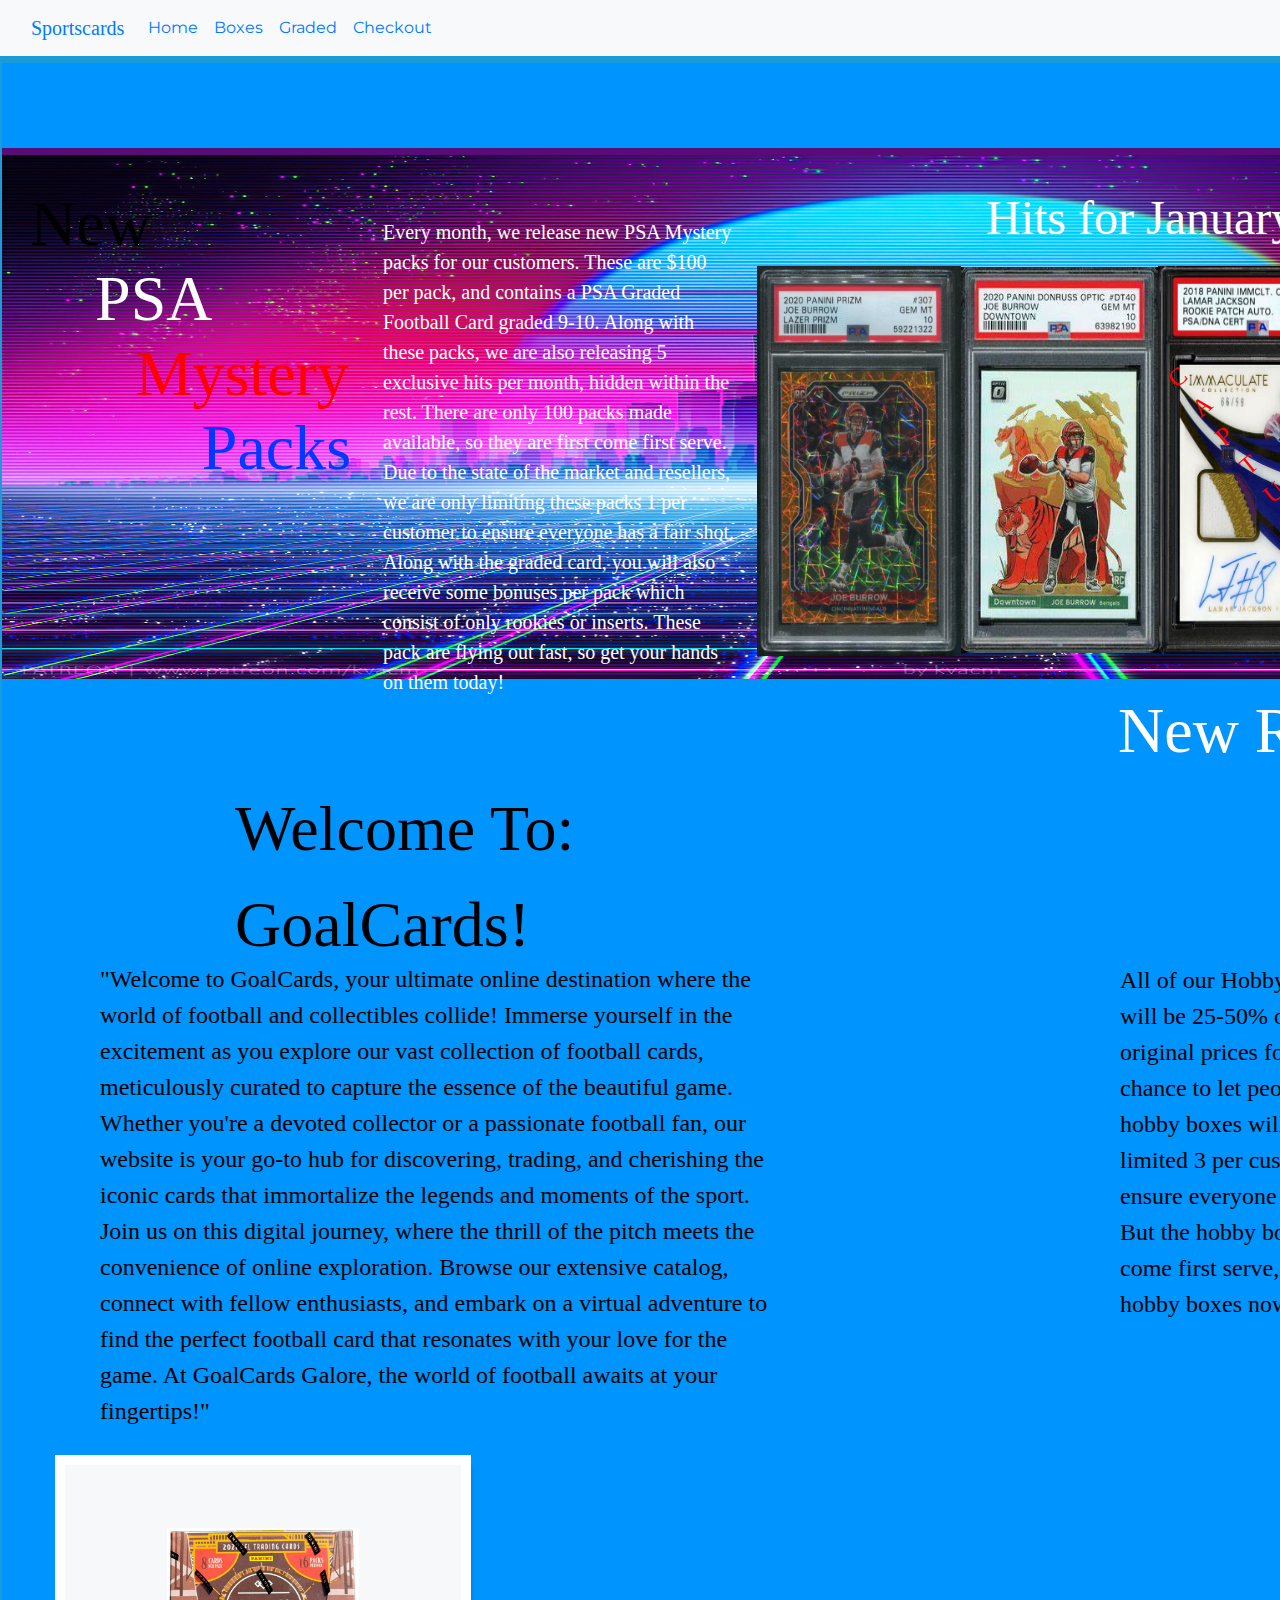
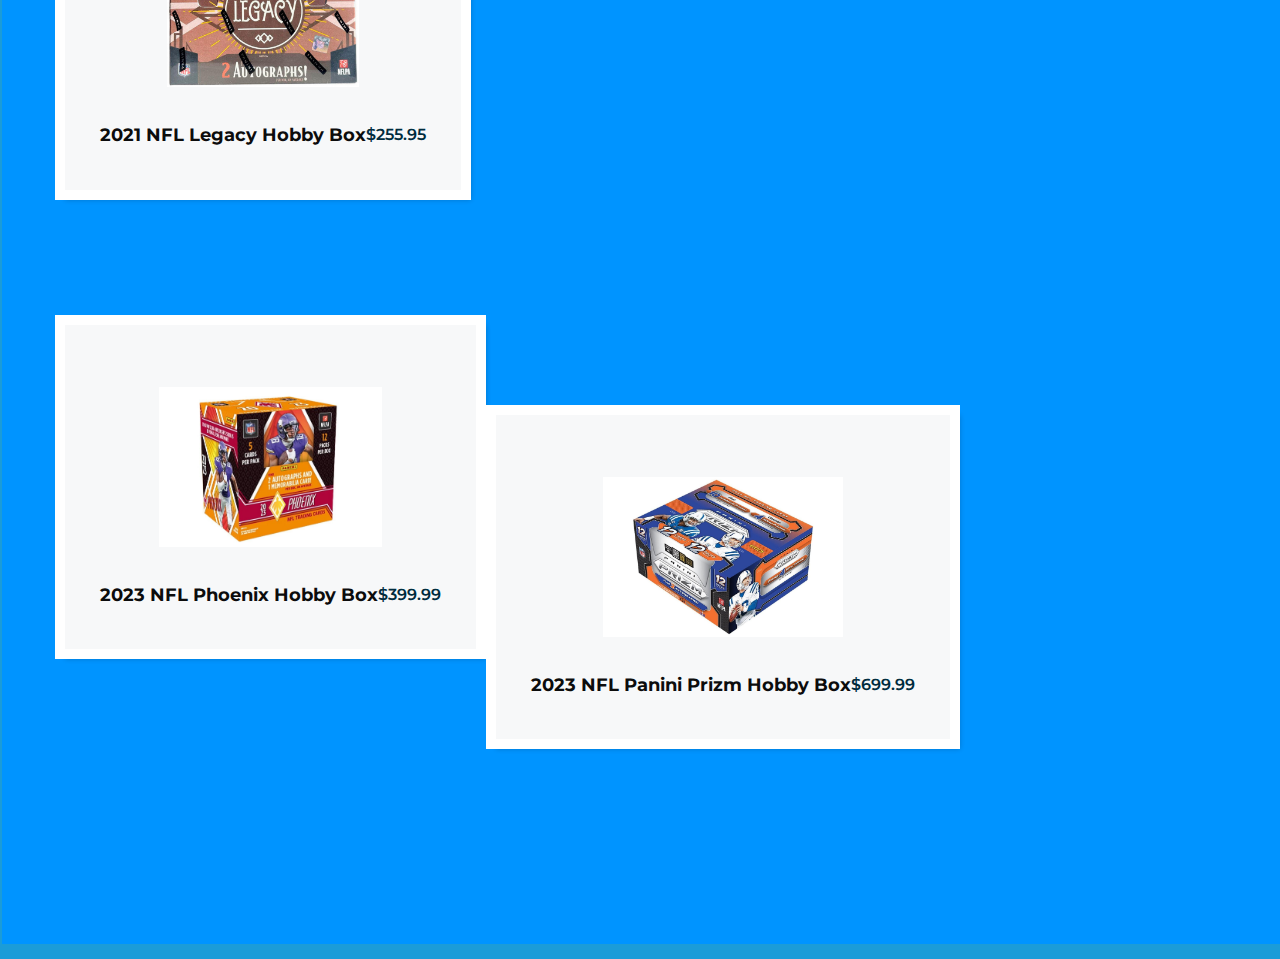
==== index.html @ 939ef0eb "first commit" ====
<!doctype html>
 <html lang="en"> 

<head>

<meta charset="utf-8">
<meta name="viewport" content="width=device-width, initial-scale=1">

<title>Sportscards</title> 

<link href="https://cdn.jsdelivr.net/npm/bootstrap@5.0.2/dist/css/bootstrap.min.css" rel="stylesheet" integrity="sha384-EVSTQN3/azprG1Anm3QDgpJLIm9Nao0Yz1ztcQTwFspd3yD65VohhpuuCOmLASjC" crossorigin="anonymous">
   <link href="https://cdn.jsdelivr.net/npm/bootstrap@5.2.3/dist/css/bootstrap.min.css" rel="stylesheet" integrity="sha384-rbsA2VBKQhggwzxH7pPCaAqO46MgnOM80zW1RWuH61DGLwZJEdK2Kadq2F9CUG65" crossorigin="anonymous">


<link href="style.css" href="java.js" rel="stylesheet" type="text/css" />
<link rel="stylesheet" type="text/css" href="css/bootstrap.css" />
<link href="css/style.css" rel="stylesheet" />
<link href="css/responsive.css" rel="stylesheet" />


</head> 
<nav class="navbar navbar-expand-lg bg-light">
    <div class="container-fluid">
      <a class="navbar-brand" href="#">Sportscards</a>
      <button class="navbar-toggler" type="button" data-bs-toggle="collapse" data-bs-target="#navbarSupportedContent" aria-controls="navbarSupportedContent" aria-expanded="false" aria-label="Toggle navigation">
        <span class="navbar-toggler-icon"></span>
      </button>
      <div class="collapse navbar-collapse" id="navbarSupportedContent">
        <ul class="navbar-nav me-auto mb-2 mb-lg-0">
          <li class="nav-item">
            <a class="nav-link active" aria-current="page" href="index.html">Home</a>
          </li>
          <li class="nav-item">
            <a class="nav-link active" aria-current="page" href="boxes.html">Boxes</a>
          </li>
          <li class="nav-item">
            <a class="nav-link active" aria-current="page" href="product.html">Graded</a>
          </li>
          <li class="nav-item">
            <a class="nav-link active" aria-current="page" href="checkout.html">Checkout</a>
          </li>
      </div>
    </div>
  </nav>
<div style="width: 100%; height: 100%; position: relative">
    <div style="width: 1784px; height: 2481px; left: 2px; top: 7px; position: absolute">
        <div style="width: 1784px; height: 1240.50px; left: 0px; top: 0px; position: absolute; background: #0094FF"></div>
        <div style="width: 1784px; height: 1240.50px; left: 0px; top: 1240.50px; position: absolute; background: #0094FF"></div>
    </div>
    <div style="width: 1900px; height: 531px; left: 2px; top: 92px; position: absolute; background: #5A0C76"></div>
    <img style="width: 1900px; height: 524px; left: 2px; top: 99px; position: absolute" src="pictures/synthwave-cityscape-4k-6x-1920x1080.jpg" />
    
<body> 
            <div style="width: 522px; height: 194px; left: 235px; top: 725px; position: absolute; color: black; font-size: 64px; font-family: Kranky; font-weight: 400; word-wrap: break-word">Welcome To: GoalCards!<br/><br/><br/></div>
            <div style="width: 433.19px; height: 299.05px; left: 30px; top: 120px; position: absolute">
                <div style="width: 261.39px; height: 74.76px; left: 0px; top: 0px; position: absolute; color: black; font-size: 64px; font-family: Jost; font-weight: 400; word-wrap: break-word">New</div>
                <div style="width: 261.39px; height: 74.76px; left: 171.81px; top: 224.29px; position: absolute; color: #0038FF; font-size: 64px; font-family: Jost; font-weight: 400; word-wrap: break-word">Packs</div>
                <div style="width: 261.39px; height: 74.76px; left: 105.54px; top: 149.53px; position: absolute; color: #FF0000; font-size: 64px; font-family: Jost; font-weight: 300; word-wrap: break-word">Mystery</div>
                <div style="width: 261.39px; height: 74.76px; left: 65.04px; top: 74.76px; position: absolute; color: white; font-size: 64px; font-family: Jost; font-weight: 400; word-wrap: break-word">PSA</div>
            </div>
            <img style="width: 197px; height: 386px; left: 961px; top: 211px; position: absolute" src="pictures/Psa2.jpg" />
            <img style="width: 198px; height: 388px; left: 1158px; top: 210px; position: absolute" src="pictures/Psa3.jpg" />
            <img style="width: 209px; height: 390px; left: 1356px; top: 212px; position: absolute" src="pictures/psa4.jpg" />
            <img style="width: 223px; height: 386px; left: 1565px; top: 214px; position: absolute" src="pictures/Psa5.jpg" />
            <div style="width: 514px; height: 52px; left: 986px; top: 126px; position: absolute; color: white; font-size: 48px; font-family: KoPub Batang; font-weight: 400; word-wrap: break-word">Hits for January 2024: </div>
            <img style="width: 204px; height: 390px; left: 757px; top: 210px; position: absolute" src="pictures/Psa1.avif" />
            <div style="width: 352px; height: 375px; left: 383px; top: 161px; position: absolute; color: white; font-size: 20px; font-family: KoPub Batang; font-weight: 400; word-wrap: break-word">Every month, we release new PSA Mystery packs for our customers. These are $100 per pack, and contains a PSA Graded Football Card graded 9-10. Along with these packs, we are also releasing 5 exclusive hits per month, hidden within the rest. There are only 100 packs made available, so they are first come first serve. Due to the state of the market and resellers, we are only limiting these packs 1 per customer to ensure everyone has a fair shot. Along with the graded card, you will also receive some bonuses per pack which consist of only rookies or inserts. These pack are flying out fast, so get your hands on them today!</div>
            <div style="width: 25.69px; height: 279.49px; left: 1159.06px; top: 312.32px; position: absolute; transform: rotate(-39.54deg); transform-origin: 0 0; color: #FF0000; font-size: 25px; font-family: KoPub Batang; font-weight: 500; word-wrap: break-word">C<br/>A<br/>P<br/>T<br/>U<br/>R<br/>E<br/>D</div>
            <div style="width: 138px; height: 46px; padding: 10px; left: 1579px; top: 148px; position: absolute; background: #1C2CBD; border-radius: 6px"></div>
            <div style="width: 127px; height: 36px; left: 1584px; top: 157px; position: absolute; color: white; font-size: 22px; font-family: KoPub Batang; font-weight: 700; word-wrap: break-word">Add To Cart</div>
            <div style="width: 685px; height: 325px; left: 100px; top: 905px; position: absolute; color: black; font-size: 24px; font-family: Kranky; font-weight: 400; word-wrap: break-word">"Welcome to GoalCards, your ultimate online destination where the world of football and collectibles collide! Immerse yourself in the excitement as you explore our vast collection of football cards, meticulously curated to capture the essence of the beautiful game. Whether you're a devoted collector or a passionate football fan, our website is your go-to hub for discovering, trading, and cherishing the iconic cards that immortalize the legends and moments of the sport. Join us on this digital journey, where the thrill of the pitch meets the convenience of online exploration. Browse our extensive catalog, connect with fellow enthusiasts, and embark on a virtual adventure to find the perfect football card that resonates with your love for the game. At GoalCards Galore, the world of football awaits at your fingertips!"</div>
       

            

            <div style="width: 294px; height: 515px; left: 1120px; top: 906px; position: absolute; color: black; font-size: 24px; font-family: Kranky; font-weight: 400; word-wrap: break-word">All of our Hobby Boxes here will be 25-50% off the original prices for a fair chance to let people have. All hobby boxes will, however, be limited 3 per customer, to ensure everyone has a chance. But the hobby boxes are first come first serve, so get your hobby boxes now!</div>
            <div style="width: 420px; height: 72px; left: 1118px; top: 627px; position: absolute; color: white; font-size: 64px; font-family: Kranky; font-weight: 400; word-wrap: break-word">New Releases:</div>
    </div>
   <br>
   <br>
   <br>
   <br>
   <br>
   <br>
   <br>
   <br>
   <br>
   <br>
   <br>
   <br>
   <br>
   <br>
   <br>
   <br>



    <section class="product_section layout_padding">
      <div class="container">
         <div class="heading_container heading_center">
         </div>
         <div class="row">
            <div class="col-sm- col-md-450 col-lg-36">
               <div class="box">
                  <div class="option_container">
                     <div class="options">
                        <a href="checkout.html" class="option1">
                           Add To Cart
                           </a>
                        <a href="https://www.ebay.com/itm/116066771602?epid=9047081018&itmmeta=01HQ8SGASHASR59DKF778SFXJ7&hash=item1b061e6292:g:EuAAAOSwmBNlyjYv&itmprp=enc%3AAQAIAAAA4KBQAHpuiL8QbpJZUIYb2koohZVDnmew86%2FaWomhUIYwd31ObzhjFNeNG9FK9%2FM96xDHfE4tsymdJeq2yWn7De3NmVpTS60BsIFQ%2Ffju9yU1MbPoz2qIU41idpAAHA6uDLI%2FC7dO5%2Bxzdw2IRJB%2B6UvmAnozQjzF%2BnvzqbwqTmov3xKDPXG%2BNyscbCABRGnSTDw%2BiohvIkR00tEWOFgClZIgy%2F7tlVlaxusQ0zD8KJzk70ehA%2FpHWfltrVttD77hZ2PMo7FE0cYIlS0e5zhXZzyRXx2m3sCCvgYnL%2FItp80i%7Ctkp%3ABFBM7KzBmbpj" class="option2">
                        Buy Now
                        </a>
                     </div>
                  </div>
                  <div class="img-box">
                     <img src="pictures/Legacy-2021.jpg" alt="">
                  </div>
                  <div class="detail-box">
                     <h5>
                        2021 NFL Legacy Hobby Box
                     </h5>
                     <h6>
                        $255.95
                     </h6>
                  </div>
               </div>
            </div>

<br>
<br>
<section class="product_section layout_padding">
  <div class="container">
     <div class="heading_container heading_center">
     </div>
     <div class="row">
        <div class="col-sm- col-md-450 col-lg-36">
           <div class="box">
              <div class="option_container">
                 <div class="options">
                    <a href="checkout.html" class="option1">
                       Add To Cart
                       </a>
                    <a href="https://www.ebay.com/itm/134907839447?epid=6065004622&itmmeta=01HQ8SKSXH5YYYMW5WE3ECBSJJ&hash=item1f692243d7:g:6fcAAOSw3Hhls8Tp&itmprp=enc%3AAQAIAAAA4HZTL37cBWalrcgHPWvmVK2A5vNpLNe0aGqfRahu8tgMaxEr8RBwsKyj0YkxcJ%2B2mR%2BDdeh0Mba1WHf0gZT5nm3zdsFHCZ%2BI8g8tLOTfOlR4yhNQXXU2kiwqxUNdbWnkevL2zj7o3okPXKvCFIShGS9bg2a2DAPOHRxINoha1wnFbxzVbWhb3T%2FHcKmU0OM0At0GhfYd%2F6%2Bil7XpTjKaBkfx777QnA3aD3e7xTxkozIiogFKzOvXWbdjbIQaeVSesfaJQ289IXN6qpJtjdE783NRpFtB53zfqeYszHEEJP0e%7Ctkp%3ABFBM6p7Pmbpj" class="option2">
                    Buy Now
                    </a>
                 </div>
              </div>
              <div class="img-box">
                 <img src="pictures/Phoenix.jpg" alt="">
              </div>
              <div class="detail-box">
                 <h5>
                    2023 NFL Phoenix Hobby Box
                 </h5>
                 <h6>
                    $399.99
                 </h6>
              </div>
           </div>
        </div>

<br>
<br>

<section class="product_section layout_padding">
  <div class="container">
     <div class="heading_container heading_center">
     </div>
     <div class="row">
        <div class="col-sm- col-md-450 col-lg-36">
           <div class="box">
              <div class="option_container">
                 <div class="options">
                    <a href="checkout.html" class="option1">
                       Add To Cart
                       </a>
                    <a href="https://www.ebay.com/itm/355345177961?epid=2335740343&itmmeta=01HQ8SP6V52WZNNJHHV3ASPWVT&hash=item52bc391d69:g:LgsAAOSwFa9lle5x&itmprp=enc%3AAQAIAAAA8BY7I%2FQ%2Bq76Imb0Bp4X3yCHpq1NTtp7CXob4fsSm13b9zFY1aUTFySxqRsmvmFGpTCefelSUkqDrGffbMH66xSZ%2F5GwQZz51RmqmEvx4843xMXabzBrxgJA2WlUSo8mobtcKduLTydA34aNT1HeTj--QJHvTZwYuKqtcyVSOh9XEskgCZi8wcSksbk9TnCeIeWe%2FBZuBrUSpj0U6Tsy0j8MGS2qdl%2BDhlQCq04T%2F8mSw5XfY8VfyuBB1KEPzGZplkQihc1dRh%2FQhmIZtT8FmjH1h5B83JydCShX4N49ikZ5G%2FsIQmdeRiz5EeoAe%2BQ8v3A%3D%3D%7Ctkp%3ABk9SR9jt2Jm6Yw" class="option2">
                    Buy Now
                    </a>
                 </div>
              </div>
              <div class="img-box">
                 <img src="pictures/Prizm-2023.jpg" alt="">
              </div>
              <div class="detail-box">
                 <h5>
                    2023 NFL Panini Prizm Hobby Box
                 </h5>
                 <h6>
                    $699.99
                 </h6>
              </div>
           </div>
        </div>
    

<script src="https://cdn.jsdelivr.net/npm/bootstrap@5.2.3/dist/js/bootstrap.bundle.min.js" integrity="sha384-kenU1KFdBIe4zVF0s0G1M5b4hcpxyD9F7jL+jjXkk+Q2h455rYXK/7HAuoJl+0I4" crossorigin="anonymous"></script>

</body> 

</html>
---- css/style.css ----
@import url('https://fonts.googleapis.com/css2?family=Montserrat:ital,wght@0,100;0,200;0,300;0,400;0,500;0,600;0,700;0,800;0,900;1,100;1,200;1,300;1,400;1,500;1,600;1,700;1,800;1,900&display=swap');

* {
  box-sizing: border-box;
}
body {
  font-family: 'Montserrat', sans-serif;
  color: #0c0c0c;
  background-color: #1b9cd8;
  overflow-x: hidden;
}

.layout_padding {
  padding: 70px 0;
}

.layout_padding2 {
  padding: 75px 0;
}

.layout_padding2-top {
  padding-top: 75px;
}

.layout_padding2-bottom {
  padding-bottom: 75px;
}

.layout_padding-top {
  padding-top: 90px;
}

.layout_padding-bottom {
  padding-bottom: 90px;
}

h1,
h2 {
  font-family: 'Playfair Display', serif;
}

.heading_container {
  display: -webkit-box;
  display: -ms-flexbox;
  display: flex;
  -webkit-box-orient: vertical;
  -webkit-box-direction: normal;
      -ms-flex-direction: column;
          flex-direction: column;
  -webkit-box-align: start;
      -ms-flex-align: start;
          align-items: flex-start;
}

.heading_container h2 {
    position: relative;
    margin-bottom: 0;
    font-size: 3.5rem;
    font-weight: bold;
}

.heading_container h2::after {
    content: "";
    display: block;
    width: 70px;
    height: 5px;
    background: #f7444e;
    margin: 10px auto 10px;
}

.heading_container h2 span {
  color: #f7444e;
}

.heading_container p {
  margin-top: 10px;
  margin-bottom: 0;
}

.heading_container.heading_center {
  -webkit-box-align: center;
      -ms-flex-align: center;
          align-items: center;
  text-align: center;
}

a,
a:hover,
a:focus {
  text-decoration: none;
}

a:hover,
a:focus {
  color: initial;
}

.btn,
.btn:focus {
  outline: none !important;
  -webkit-box-shadow: none;
          box-shadow: none;
}

/*header section*/
.hero_area {
  position: relative;
  min-height: 100vh;
  display: -webkit-box;
  display: -ms-flexbox;
  display: flex;
  -webkit-box-orient: vertical;
  -webkit-box-direction: normal;
      -ms-flex-direction: column;
          flex-direction: column;
}

.sub_page .hero_area {
  min-height: auto;
  -webkit-box-shadow: 0 0 5px 0 rgba(0, 0, 0, 0.25);
          box-shadow: 0 0 5px 0 rgba(0, 0, 0, 0.25);
}

.header_section {
    padding: 15px 0;
}

.header_section .container-fluid {
  padding-right: 25px;
  padding-left: 25px;
}

.navbar-brand {
  font-family: 'Playfair Display', serif;
}

.navbar-brand span {
  font-weight: bold;
  font-size: 32px;
  color: #000000;
}

.custom_nav-container {
  padding: 0;
}

.custom_nav-container .navbar-nav {
  margin-left: auto;
}

.custom_nav-container .navbar-nav .nav-item .nav-link {
    padding: 5px 20px;
    color: #131313;
    text-align: center;
    text-transform: uppercase;
    border-radius: 5px;
    -webkit-transition: all 0.3s;
    transition: all 0.3s;
    font-weight: 700;
}

.custom_nav-container .navbar-nav .nav-item .nav-link svg {
  width: 17px;
  height: auto;
  fill: #000000;
  margin-bottom: 2px;
}

.custom_nav-container .navbar-nav .nav-item:hover .nav-link, .custom_nav-container .navbar-nav .nav-item.active .nav-link {
  color: #f7444e;
}

.custom_nav-container .navbar-nav .nav-item:hover .nav-link svg, .custom_nav-container .navbar-nav .nav-item.active .nav-link svg {
  fill: #f7444e;
}

.custom_nav-container .nav_search-btn {
  width: 35px;
  height: 35px;
  padding: 0;
  border: none;
  color: #000000;
}

.custom_nav-container .nav_search-btn:hover {
  color: #f7444e;
}

.custom_nav-container .navbar-toggler {
  outline: none;
}

.custom_nav-container .navbar-toggler {
  padding: 0;
  width: 37px;
  height: 42px;
  -webkit-transition: all 0.3s;
  transition: all 0.3s;
}

.custom_nav-container .navbar-toggler span {
  display: block;
  width: 35px;
  height: 4px;
  background-color: #000000;
  margin: 7px 0;
  -webkit-transition: all 0.3s;
  transition: all 0.3s;
  position: relative;
  border-radius: 5px;
  transition: all 0.3s;
}

.custom_nav-container .navbar-toggler span::before, .custom_nav-container .navbar-toggler span::after {
  content: "";
  position: absolute;
  left: 0;
  height: 100%;
  width: 100%;
  background-color: #000000;
  top: -10px;
  border-radius: 5px;
  -webkit-transition: all 0.3s;
  transition: all 0.3s;
}

.custom_nav-container .navbar-toggler span::after {
  top: 10px;
}

.custom_nav-container .navbar-toggler[aria-expanded="true"] {
  -webkit-transform: rotate(360deg);
          transform: rotate(360deg);
}

.custom_nav-container .navbar-toggler[aria-expanded="true"] span {
  -webkit-transform: rotate(45deg);
          transform: rotate(45deg);
}

.custom_nav-container .navbar-toggler[aria-expanded="true"] span::before, .custom_nav-container .navbar-toggler[aria-expanded="true"] span::after {
  -webkit-transform: rotate(90deg);
          transform: rotate(90deg);
  top: 0;
}

/*end header section*/
/* slider section */
.slider_section {
  -webkit-box-flex: 1;
      -ms-flex: 1;
          flex: 1;
  display: -webkit-box;
  display: -ms-flexbox;
  display: flex;
  -webkit-box-align: center;
      -ms-flex-align: center;
          align-items: center;
  position: relative;
  padding: 90px 0 75px 0;
}

.slider_section .row {
  -webkit-box-align: center;
      -ms-flex-align: center;
          align-items: center;
}

.slider_section #customCarousel1 {
  width: 100%;
  position: unset;
}

.slider_section .detail-box h1 {
    font-size: 4.5rem;
    font-weight: bold;
    margin-bottom: 15px;
    color: #002c3e;
    line-height: 70px;
}

.slider_section .detail-box h1 span {
  color: #f7444e;
}

.slider_section .detail-box p {
    font-size: 16px;
    margin-top: 20px;
    margin-bottom: 1.5rem;
}

.slider_section .detail-box a {
    display: inline-block;
    padding: 12px 45px;
    background-color: #f7444e;
    border: 1px solid #f7444e;
    color: #ffffff;
    border-radius: 0;
    -webkit-transition: all 0.3s;
    transition: all 0.3s;
    margin-top: 10px;
    font-weight: 700;
}

.slider_section .detail-box a:hover {
  background-color: transparent;
  color: #f7444e;
}

.slider_section .img-box img {
  width: 100%;
}

.slider_section .carousel-indicators {
  position: unset;
  margin: 0;
  margin-top: 45px;
  -webkit-box-pack: start;
      -ms-flex-pack: start;
          justify-content: flex-start;
  -webkit-box-align: center;
      -ms-flex-align: center;
          align-items: center;
}

.slider_section .carousel-indicators li {
  background-color: #ffffff;
  width: 12px;
  height: 12px;
  border-radius: 100%;
  opacity: 1;
}

.slider_section .carousel-indicators li.active {
  width: 20px;
  height: 20px;
  background-color: #f7444e;
}

.slider_bg_box {
  position: absolute;
  top: 0;
  left: 0;
  width: 100%;
  height: 100%;
  z-index: -1;
}

.slider_bg_box img {
  width: 100%;
  height: 100%;
  -o-object-fit: cover;
     object-fit: cover;
  -o-object-position: top right;
     object-position: top right;
}

.product_section .heading_container {
  margin-bottom: 20px;
}

.product_section .box {
    position: relative;
    margin-top: 25px;
    padding: 35px 35px;
    background-color: #f7f8f9;
    -webkit-transition: all .3s;
    transition: all .3s;
    overflow: hidden;
    box-shadow: 5px 5px 5px -5px rgba(0,0,0,.2);
    border: solid #fff 10px;
}

.product_section .box .img-box {
  display: -webkit-box;
  display: -ms-flexbox;
  display: flex;
  -webkit-box-pack: center;
      -ms-flex-pack: center;
          justify-content: center;
  -webkit-box-align: center;
      -ms-flex-align: center;
          align-items: center;
  height: 215px;
}

.product_section .box .img-box img {
  max-width: 100%;
  max-height: 160px;
  -webkit-transition: all .3s;
  transition: all .3s;
}

.product_section .box .detail-box {
  text-align: center;
  display: -webkit-box;
  display: -ms-flexbox;
  display: flex;
  -webkit-box-pack: justify;
      -ms-flex-pack: justify;
          justify-content: space-between;
}

.product_section .box .detail-box h5 {
  font-size: 18px;
  margin-top: 10px;
}

.product_section .box .detail-box h6 {
  margin-top: 10px;
  color: #002c3e;
  font-weight: 600;
}

.product_section .box:hover img {
  -webkit-transform: scale(1.1);
          transform: scale(1.1);
}

.product_section .box:hover .option_container {
  opacity: 1;
  visibility: visible;
  -webkit-transform: translateY(0);
          transform: translateY(0);
}
.arrival_section {
    background-color: #d4ced0;
}
.product_section .option_container {
  position: absolute;
  top: 0;
  left: 0;
  width: 100%;
  height: 100%;
  display: -webkit-box;
  display: -ms-flexbox;
  display: flex;
  -webkit-box-pack: center;
      -ms-flex-pack: center;
          justify-content: center;
  -webkit-box-align: center;
      -ms-flex-align: center;
          align-items: center;
  background-color: rgba(255, 255, 255, 0.6);
  z-index: 3;
  opacity: 0;
  visibility: hidden;
  -webkit-transition: all .2s;
  transition: all .2s;
  -webkit-transform: translateY(100%);
          transform: translateY(100%);
}

.product_section .options {
  display: -webkit-box;
  display: -ms-flexbox;
  display: flex;
  -webkit-box-orient: vertical;
  -webkit-box-direction: normal;
      -ms-flex-direction: column;
          flex-direction: column;
  -webkit-box-align: center;
      -ms-flex-align: center;
          align-items: center;
}

.product_section .options a {
  display: inline-block;
  padding: 8px 15px;
  border-radius: 30px;
  width: 165px;
  text-align: center;
  -webkit-transition: all .3s;
  transition: all .3s;
  margin: 5px 0;
}

.product_section .options .option1 {
  background-color: #f7444e;
  border: 1px solid #f7444e;
  color: #ffffff;
}

.product_section .options .option1:hover {
  background-color: transparent;
  color: #f7444e;
}

.product_section .options .option2 {
  background-color: #000000;
  border: 1px solid #000000;
  color: #ffffff;
}

.product_section .options .option2:hover {
  background-color: transparent;
  color: #000000;
}

.product_section .btn-box {
  display: -webkit-box;
  display: -ms-flexbox;
  display: flex;
  -webkit-box-pack: center;
      -ms-flex-pack: center;
          justify-content: center;
  margin-top: 45px;
}

.product_section .btn-box a {
  display: inline-block;
  padding: 10px 40px;
  background-color: #f7444e;
  border: 1px solid #f7444e;
  color: #ffffff;
  border-radius: 0;
  -webkit-transition: all 0.3s;
  transition: all 0.3s;
}

.product_section .btn-box a:hover {
  background-color: transparent;
  color: #f7444e;
}

.arrival_section .heading_container {
  color: #002c3e;
  margin-bottom: 10px;
}

.arrival_section .box {
  padding: 120px 45px;
  position: relative;
}

.arrival_section .arrival_bg_box {
    position: absolute;
    top: 0;
    left: 0;
    width: 100%;
    height: 100%;
    z-index: 3;
}

.arrival_section .arrival_bg_box img {
    width: 50%;
    height: 100%;
    -o-object-fit: cover;
    object-fit: cover;
    -o-object-position: top left;
    object-position: top left;
}

.arrival_section a {
  display: inline-block;
  padding: 10px 45px;
  background-color: #f7444e;
  border: 1px solid #f7444e;
  color: #ffffff;
  border-radius: 0;
  -webkit-transition: all 0.3s;
  transition: all 0.3s;
}

.arrival_section a:hover {
  background-color: transparent;
  color: #f7444e;
}

.why_section .box {
    text-align: center;
    margin-top: 45px;
    background-color: #002c3e;
    padding: 45px 50px;
    border-radius: 5px;
    color: #ffffff;
}

.detail-box h5 {
    font-size: 21px;
    font-weight: 700;
}

.remove_line_bt h2::after {
    display: none;
}

.why_section .box .img-box {
  margin-bottom: 15px;
}

.why_section .box .img-box svg {
  width: 55px;
  height: auto;
  fill: #ffffff;
}

.subscribe_section {
  text-align: center;
}

.subscribe_section .box {
  background-color: #d4ced0;
  padding: 75px 45px;
}

.subscribe_section .subscribe_form .heading_container {
  -webkit-box-pack: center;
      -ms-flex-pack: center;
          justify-content: center;
  color: #002c3e;
}

.subscribe_section .subscribe_form .heading_container h2 {
  padding: 0 25px;
}

.subscribe_section .subscribe_form form {
  display: -webkit-box;
  display: -ms-flexbox;
  display: flex;
  -webkit-box-orient: vertical;
  -webkit-box-direction: normal;
      -ms-flex-direction: column;
          flex-direction: column;
  -webkit-box-align: center;
      -ms-flex-align: center;
          align-items: center;
}

.subscribe_section .subscribe_form form input {
    width: 100%;
    height: 60px;
    border: none;
    border-radius: 90px;
    outline: none;
    padding: 5px 25px;
    background-color: #ffffff;
    margin-top: 15px;
    text-align: left;
}

.subscribe_section .subscribe_form form input::-webkit-input-placeholder {
  color: #171620;
}

.subscribe_section .subscribe_form form input:-ms-input-placeholder {
  color: #171620;
}

.subscribe_section .subscribe_form form input::-ms-input-placeholder {
  color: #171620;
}

.subscribe_section .subscribe_form form input::placeholder {
  color: #171620;
}

.subscribe_section .subscribe_form form button {
  display: inline-block;
  padding: 10px 45px;
  background-color: #f7444e;
  border: 1px solid #f7444e;
  color: #ffffff;
  border-radius: 35px;
  -webkit-transition: all 0.3s;
  transition: all 0.3s;
  text-transform: uppercase;
  margin-top: 35px;
  font-weight: 600;
  width: 100%;
  max-width: 285px;
}

.subscribe_section .subscribe_form form button:hover {
  background-color: transparent;
  color: #f7444e;
}

.client_section .box {
  display: -webkit-box;
  display: -ms-flexbox;
  display: flex;
  -webkit-box-orient: vertical;
  -webkit-box-direction: normal;
      -ms-flex-direction: column;
          flex-direction: column;
  -webkit-box-align: center;
      -ms-flex-align: center;
          align-items: center;
  text-align: center;
  margin-top: 55px;
}

.client_section .box .img_container {
    width: auto;
    height: auto;
    border-radius: 100%;
    display: -webkit-box;
    display: -ms-flexbox;
    display: flex;
    -webkit-box-pack: end;
    -ms-flex-pack: end;
    justify-content: flex-end;
    -webkit-box-align: center;
    -ms-flex-align: center;
    align-items: center;
    background-color: transparent;
}

.client_section .box .img_container .img-box {
    width: auto;
    height: auto;
    border-radius: 100%;
    display: -webkit-box;
    display: -ms-flexbox;
    display: flex;
    -webkit-box-pack: center;
    -ms-flex-pack: center;
    justify-content: center;
    -webkit-box-align: center;
    -ms-flex-align: center;
    align-items: center;
    background-color: #ffffff;
    margin-right: -1px;
}

.client_section .box .img_container .img-box .img_box-inner {
  width: 150px;
  height: 150px;
  border-radius: 100%;
  display: -webkit-box;
  display: -ms-flexbox;
  display: flex;
  -webkit-box-pack: center;
      -ms-flex-pack: center;
          justify-content: center;
  -webkit-box-align: center;
      -ms-flex-align: center;
          align-items: center;
  overflow: hidden;
}

.client_section .box .img_container .img-box .img_box-inner img {
  width: 100%;
}

.client_section .box .detail-box {
  margin-top: 25px;
}

.client_section .box .detail-box h5 {
  font-size: 20px;
  font-weight: 600;
}

.client_section .box .detail-box h6 {
  font-size: 15px;
  color: #999998;
}

.client_section .carousel-control-prev,
.client_section .carousel-control-next {
  top: 43%;
  -webkit-transform: translateY(-50%);
          transform: translateY(-50%);
  opacity: 1;
  width: auto;
  margin: 0 5px;
  width: 50px;
  height: 50px;
  opacity: 1;
  color: #ffffff;
  background-color: #f7444e;
  border-radius: 100%;
}

.client_section .carousel-control-prev:hover,
.client_section .carousel-control-next:hover {
  background-color: #212121;
}

.client_section .carousel-control-prev {
  left: 25%;
}

.client_section .carousel-control-next {
  right: 25%;
}

/* footer section*/
.footer_section {
  background-color: #002c3e;
  color: #ffffff;
  padding-top: 70px;
}

.footer_section {
    color: #ffffff;
    text-align: left;
}

.footer_section h4 {
  font-size: 28px;
}

.footer_section h4,
.footer_section .footer-logo {
  font-weight: 600;
  margin-bottom: 20px;
  font-family: 'Playfair Display', serif;
  text-align: left;
}

.footer_section .footer-col {
  margin-bottom: 30px;
}

.footer_section .footer_contact .contact_link_box {
  display: -webkit-box;
  display: -ms-flexbox;
  display: flex;
  -webkit-box-orient: vertical;
  -webkit-box-direction: normal;
      -ms-flex-direction: column;
          flex-direction: column;
}

.footer_section .footer_contact .contact_link_box a {
    margin: 10px 0;
    color: #ffffff;
}

.footer_section .footer_contact .contact_link_box a i {
  margin-right: 5px;
}

.footer_section .footer_contact .contact_link_box a:hover {
  color: #f7444e;
}

.footer_section .footer-logo {
  display: block;
  font-weight: bold;
  font-size: 32px;
  color: #ffffff;
}

.footer_section .footer_social {
    display: -webkit-box;
    display: -ms-flexbox;
    display: flex;
    -webkit-box-pack: left;
    -ms-flex-pack: center;
    justify-content: left;
    margin-top: 25px;
    margin-bottom: 10px;
}

.footer_section .footer_social a {
  display: -webkit-box;
  display: -ms-flexbox;
  display: flex;
  -webkit-box-pack: center;
      -ms-flex-pack: center;
          justify-content: center;
  -webkit-box-align: center;
      -ms-flex-align: center;
          align-items: center;
  color: #002c3e;
  width: 30px;
  height: 30px;
  border-radius: 100%;
  background-color: #ffffff;
  border-radius: 100%;
  margin: 0 2.5px;
  font-size: 18px;
}

.footer_section .footer_social a:hover {
  color: #f7444e;
}

.footer_section .map_container {
  width: 100%;
  height: 175px;
  overflow: hidden;
  display: -webkit-box;
  display: -ms-flexbox;
  display: flex;
  -webkit-box-align: stretch;
      -ms-flex-align: stretch;
          align-items: stretch;
}

.footer_section .map_container .map {
  height: 100%;
  -webkit-box-flex: 1;
      -ms-flex: 1;
          flex: 1;
}

.footer_section .map_container .map #googleMap {
  height: 100%;
}

.footer_section .footer-info {
  text-align: center;
  margin-top: 25px;
}

.footer_section .footer-info p {
    color: #ffffff;
    margin: 0;
    padding: 20px 0;
    border-top: 1px solid rgba(255,255,255,0.2);
}

.footer_section .footer-info p a {
  color: inherit;
}
/*# sourceMappingURL=style.css.map */

.heading_container.heading_center h3 {
    position: relative;
    margin-bottom: 15px;
    font-size: 2.5rem;
    font-weight: bold;
    font-family: 'Playfair Display', serif;
}

li.nav-item ul {
    background: #fff;
    border: solid #000 2px;
    border-radius: 0;
    padding: 10px 20px;
    margin-left: 10px;
    margin-top: 10px;
    box-shadow: 4px 4px 0px 0 #000;
    width: 190px;
}

li.nav-item ul li {
    float: left;
    width: 100%;
    margin: 6px 0;
}

li.nav-item ul li a {
    color: #212529;
    font-size: 16px;
    font-weight: 500;
    letter-spacing: 0.2px;
    margin-top: 10px;
    transition: ease all 0.5s;
}

li.nav-item ul li a:hover, li.nav-item ul li a:focus {
    color: #f7444e;
}

.inner_page_head {
    background: #f7444e;
    text-align: center;
    color: #fff;
    padding-top: 50px;
    padding-bottom: 40px;
}

.inner_page_head h3 {
    font-size: 42px;
    font-weight: 800;
}

/** footer **/

footer {
    background: #f8f8f8;
    padding: 90px 0 70px;
}

.logo_footer {
    margin-bottom: 30px;
}

.information_f p {
    margin-bottom: 1.2rem;
    line-height: 25px;
    font-size: 15px;
}

.widget_menu h3 {
    font-size: 18px;
    font-weight: 700;
    text-transform: uppercase;
    letter-spacing: 0.2px;
    margin-bottom: 25px;
}

.widget_menu ul {
    list-style: none;
    padding: 0;
    margin: 0;
}

.widget_menu ul li {
    float: left;
    width: 100%;
}

.widget_menu ul li a {
    font-size: 15px;
    color: #000;
    margin-bottom: 0;
    float: left;
    width: 100%;
    margin-top: 5px;
}

.field {
    display: flex;
}

.widget_menu {
    float: left;
    width: 100%;
}

div.form_sub .field input[type="email"], div.form_sub .field input[type="email"]:hover, div.form_sub .field input[type="email"]:focus {
    padding: 10px 110px 10px 15px;
    border-radius: 0;
    border: solid #ccc 1px;
    font-size: 14px;
    position: relative;
    box-shadow: none;
    width: 100%;
    height: 48px;
}

.form_sub {
    position: relative;
}

.form_sub input[type="email"] + input[type="submit"] {
    position: absolute;
    right: 0;
    background: #f7444e;
    color: #fff;
    border: none;
    top: 0px;
    font-size: 14px;
    height: 48px;
    font-weight: 600;
    padding: 0 15px;
}

form input {
    background: #fff;
    border: solid #ccc 1px;
    padding: 15px 15px;
    width: 100%;
    font-size: 14px;
    margin-bottom: 20px;
    text-transform: capitalize;
    line-height: normal;
}

form textarea {
    background: #fff;
    border: solid #ccc 1px;
    padding: 15px 15px;
    width: 100%;
    min-height: 150px;
    font-size: 14px;
    margin-bottom: 20px;
    text-transform: capitalize;
    line-height: normal;
}

form input[type="submit"] {
    border: none;
    padding: 15px 45px;
    width: auto;
    font-size: 16px;
    text-transform: capitalize;
    line-height: normal;
    margin: 0 auto;
    display: flex;
    background: #333;
    color: #fff;
    font-weight: 600;
    transition: ease all 0.1s;
}

form input[type="submit"]:hover,
form input[type="submit"]:focus {
    background: #f7444e;
    color: #fff;
}

/** cpy **/

.cpy_ {
    background: #222;
    text-align: center;
    padding: 20px 0;
}

.cpy_ p {
    margin: 0;
    color: #fff;
    font-size: 15px;
    font-weight: 400;
}

.cpy_ p a {
    margin: 0;
    color: #f7444e;
    font-size: 15px;
    font-weight: 400;
}
---- css/responsive.css ----
@media (max-width: 1300px) {}

@media (max-width: 1120px) {}

@media (max-width: 992px) {
  .hero_area {
    min-height: auto;
  }

  .custom_nav-container .navbar-nav {
    padding-top: 15px;
    align-items: center;
  }


  .custom_nav-container .navbar-nav .nav-item .nav-link {
    padding: 5px 25px;
    margin: 5px 0;
  }

  .slider_section .carousel-indicators {
    margin-top: 45px;
  }

  .client_section .carousel-control-prev {
    left: 15%;
  }

  .client_section .carousel-control-next {
    right: 15%;
  }

}

@media (max-width: 767px) {

  .slider_bg_box img {
    -o-object-position: top center;
    object-position: top center;
  }

  .arrival_section .arrival_bg_box img {
    -o-object-position: top right;
    object-position: top right;
  }

  .client_section .carousel-control-prev {
    left: 5%;
  }

  .client_section .carousel-control-next {
    right: 5%;
  }

  .slider_section .detail-box,
  .about_section .detail-box {
    margin-bottom: 45px;
  }

  .about_section .row {
    flex-direction: column-reverse;
  }

  .subscribe_section .box,
  .arrival_section .box {
    padding: 75px 25px;
  }

  .subscribe_section .subscribe_form form button {
    margin-top: 15px;
  }
}

@media (max-width: 576px) {
  .heading_container h2 {
    font-size: 2.2rem;
  }
}

@media (max-width: 480px) {
  .heading_container h2 {
    font-size: 2rem;
  }

  .carousel_btn_box {
    display: flex;
    justify-content: center;
    margin-top: 25px;
  }

  .client_section .carousel-control-prev,
  .client_section .carousel-control-next {
    position: unset;
    transform: none;
  }
}

@media (max-width: 420px) {}

@media (max-width: 376px) {
  .slider_section .detail-box h1 {
    font-size: 3rem;
  }
}

@media (min-width: 1200px) {
  .container {
    max-width: 1170px;
  }
}
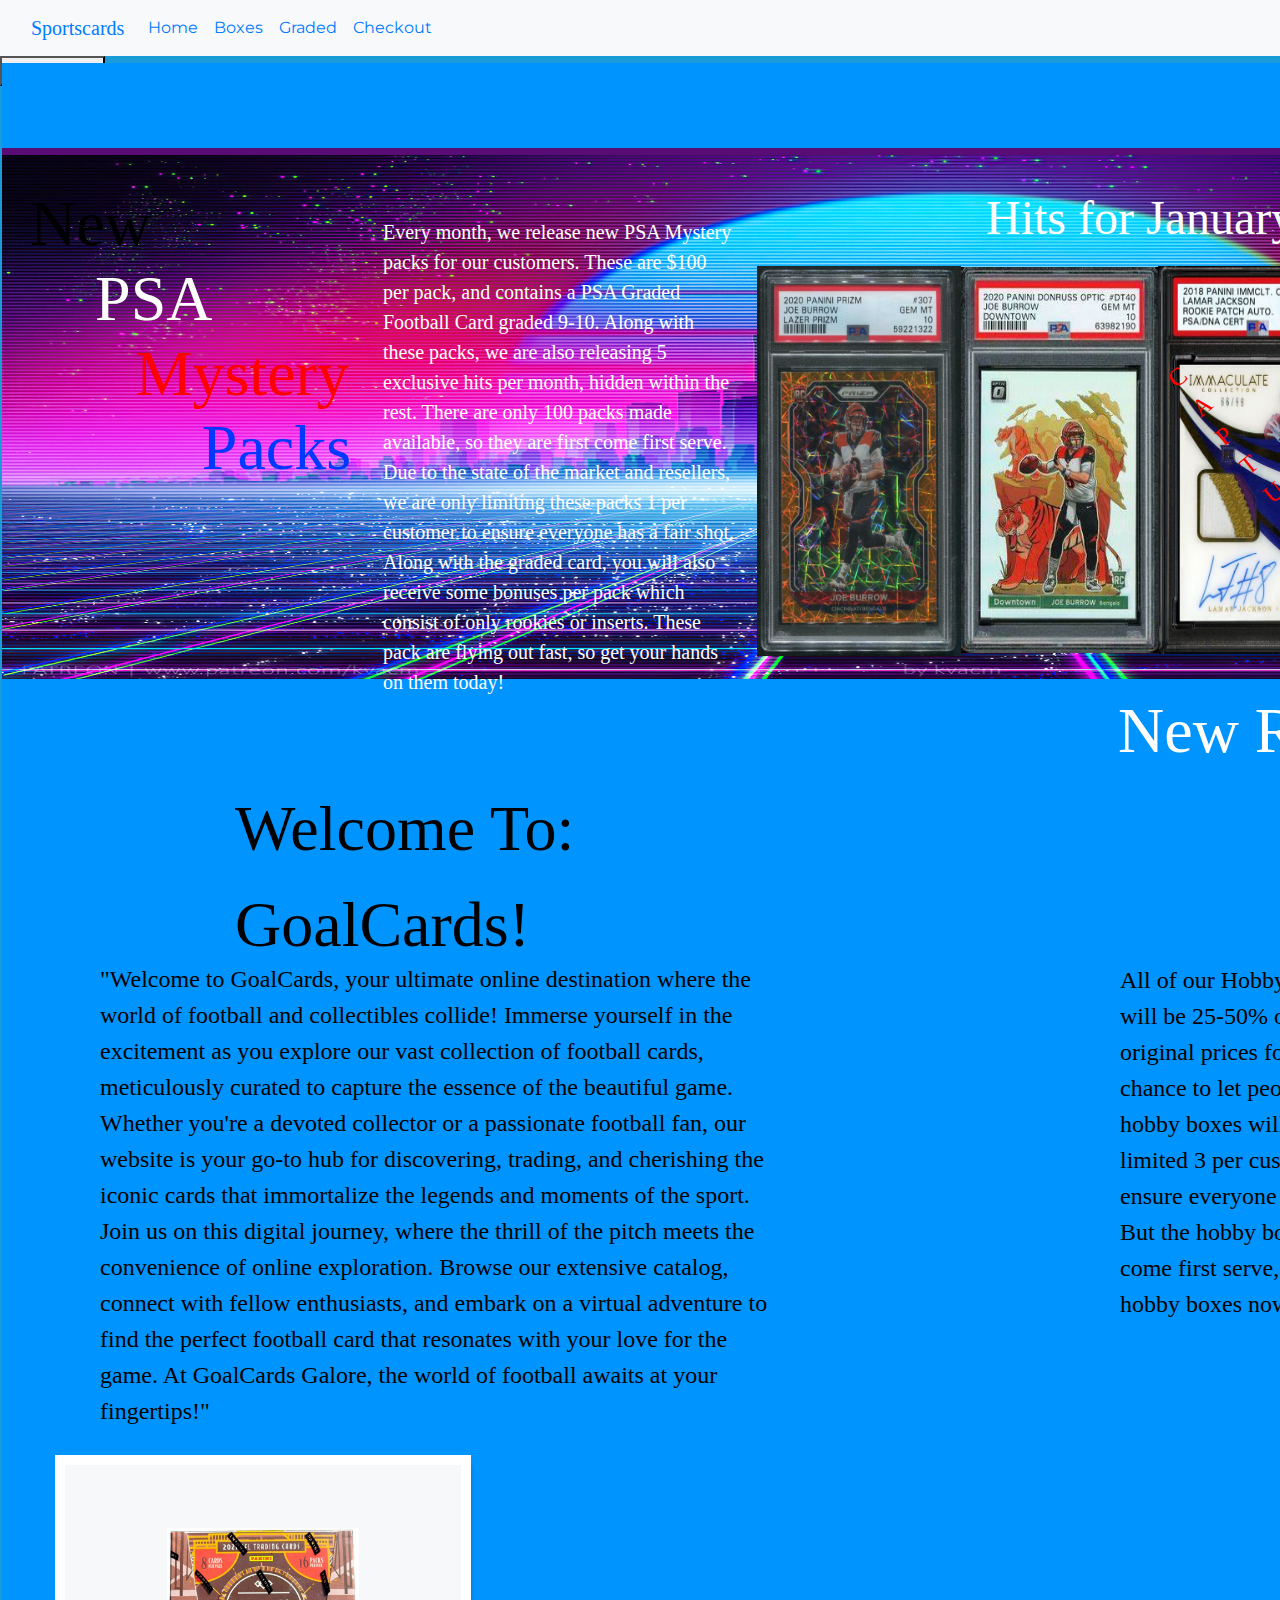
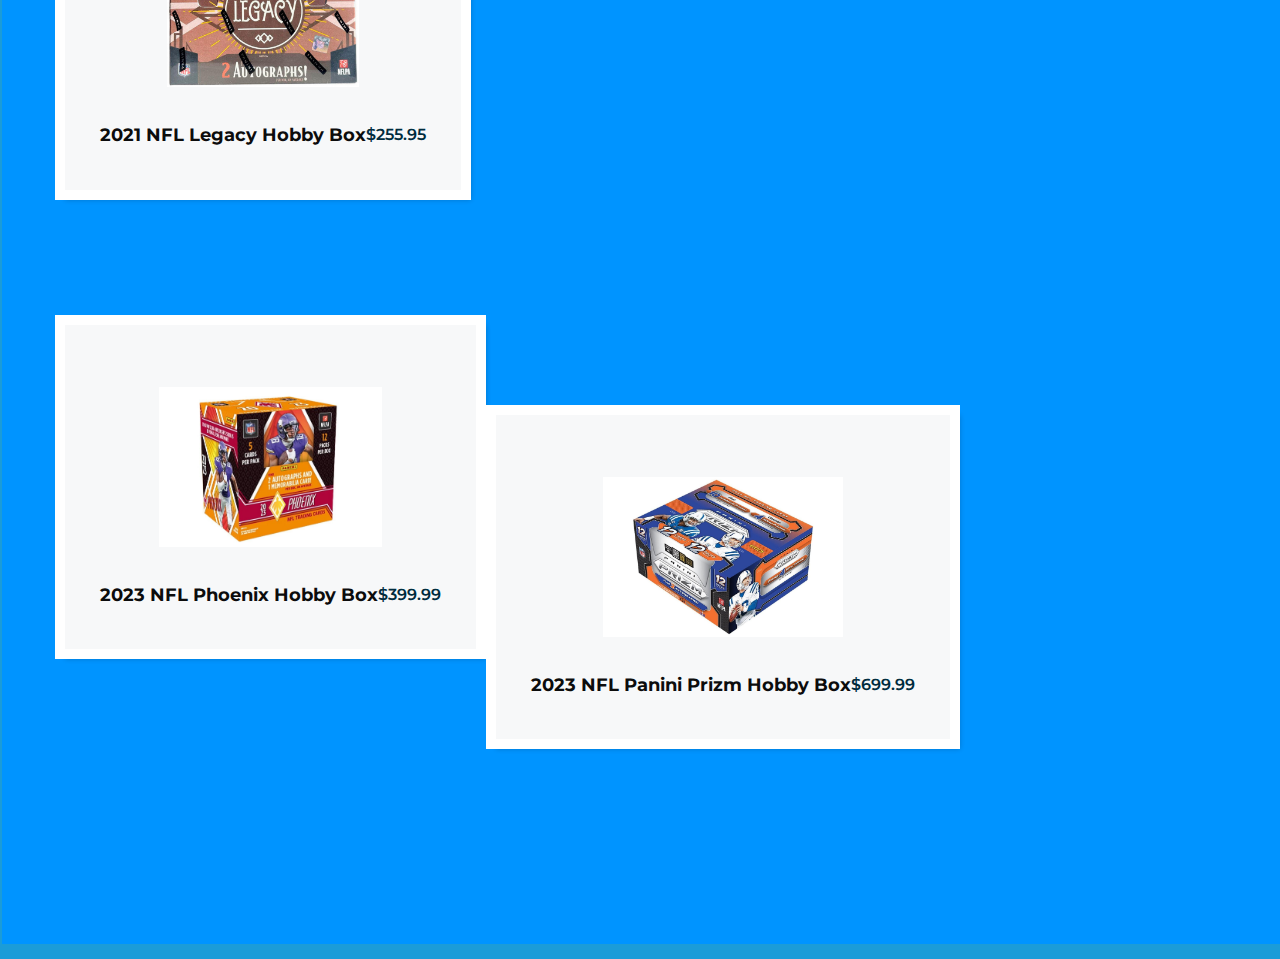
==== commit 270317b2: "Added Button" ====
--- a/index.html
+++ b/index.html
@@ -66,8 +66,7 @@
             <img style="width: 204px; height: 390px; left: 757px; top: 210px; position: absolute" src="pictures/Psa1.avif" />
             <div style="width: 352px; height: 375px; left: 383px; top: 161px; position: absolute; color: white; font-size: 20px; font-family: KoPub Batang; font-weight: 400; word-wrap: break-word">Every month, we release new PSA Mystery packs for our customers. These are $100 per pack, and contains a PSA Graded Football Card graded 9-10. Along with these packs, we are also releasing 5 exclusive hits per month, hidden within the rest. There are only 100 packs made available, so they are first come first serve. Due to the state of the market and resellers, we are only limiting these packs 1 per customer to ensure everyone has a fair shot. Along with the graded card, you will also receive some bonuses per pack which consist of only rookies or inserts. These pack are flying out fast, so get your hands on them today!</div>
             <div style="width: 25.69px; height: 279.49px; left: 1159.06px; top: 312.32px; position: absolute; transform: rotate(-39.54deg); transform-origin: 0 0; color: #FF0000; font-size: 25px; font-family: KoPub Batang; font-weight: 500; word-wrap: break-word">C<br/>A<br/>P<br/>T<br/>U<br/>R<br/>E<br/>D</div>
-            <div style="width: 138px; height: 46px; padding: 10px; left: 1579px; top: 148px; position: absolute; background: #1C2CBD; border-radius: 6px"></div>
-            <div style="width: 127px; height: 36px; left: 1584px; top: 157px; position: absolute; color: white; font-size: 22px; font-family: KoPub Batang; font-weight: 700; word-wrap: break-word">Add To Cart</div>
+            <button type="button" data-name="2021 NFL Chronicles Hobby" data-price="$159" class="default-btn border-radius-5">Add to cart</button>
             <div style="width: 685px; height: 325px; left: 100px; top: 905px; position: absolute; color: black; font-size: 24px; font-family: Kranky; font-weight: 400; word-wrap: break-word">"Welcome to GoalCards, your ultimate online destination where the world of football and collectibles collide! Immerse yourself in the excitement as you explore our vast collection of football cards, meticulously curated to capture the essence of the beautiful game. Whether you're a devoted collector or a passionate football fan, our website is your go-to hub for discovering, trading, and cherishing the iconic cards that immortalize the legends and moments of the sport. Join us on this digital journey, where the thrill of the pitch meets the convenience of online exploration. Browse our extensive catalog, connect with fellow enthusiasts, and embark on a virtual adventure to find the perfect football card that resonates with your love for the game. At GoalCards Galore, the world of football awaits at your fingertips!"</div>
        
 
@@ -171,9 +170,7 @@
            <div class="box">
               <div class="option_container">
                  <div class="options">
-                    <a href="checkout.html" class="option1">
-                       Add To Cart
-                       </a>
+                  <button type="button" data-name="2022 NFL Spectra Hobby" data-price="$299" class="default-btn border-radius-5">Add to cart</button>
                     <a href="https://www.ebay.com/itm/355345177961?epid=2335740343&itmmeta=01HQ8SP6V52WZNNJHHV3ASPWVT&hash=item52bc391d69:g:LgsAAOSwFa9lle5x&itmprp=enc%3AAQAIAAAA8BY7I%2FQ%2Bq76Imb0Bp4X3yCHpq1NTtp7CXob4fsSm13b9zFY1aUTFySxqRsmvmFGpTCefelSUkqDrGffbMH66xSZ%2F5GwQZz51RmqmEvx4843xMXabzBrxgJA2WlUSo8mobtcKduLTydA34aNT1HeTj--QJHvTZwYuKqtcyVSOh9XEskgCZi8wcSksbk9TnCeIeWe%2FBZuBrUSpj0U6Tsy0j8MGS2qdl%2BDhlQCq04T%2F8mSw5XfY8VfyuBB1KEPzGZplkQihc1dRh%2FQhmIZtT8FmjH1h5B83JydCShX4N49ikZ5G%2FsIQmdeRiz5EeoAe%2BQ8v3A%3D%3D%7Ctkp%3ABk9SR9jt2Jm6Yw" class="option2">
                     Buy Now
                     </a>
@@ -195,6 +192,10 @@
     
 
 <script src="https://cdn.jsdelivr.net/npm/bootstrap@5.2.3/dist/js/bootstrap.bundle.min.js" integrity="sha384-kenU1KFdBIe4zVF0s0G1M5b4hcpxyD9F7jL+jjXkk+Q2h455rYXK/7HAuoJl+0I4" crossorigin="anonymous"></script>
+<script src="https://code.jquery.com/jquery-3.6.3.js"></script>
+<script src="https://cdn.jsdelivr.net/npm/bootstrap@4.6.2/dist/js/bootstrap.min.js"></script>
+<script src="https://cdn.jsdelivr.net/npm/bootstrap@4.6.2/dist/js/bootstrap.bundle.min.js"></script>
+<script src="script.js"></script>
 
 </body> 
 
